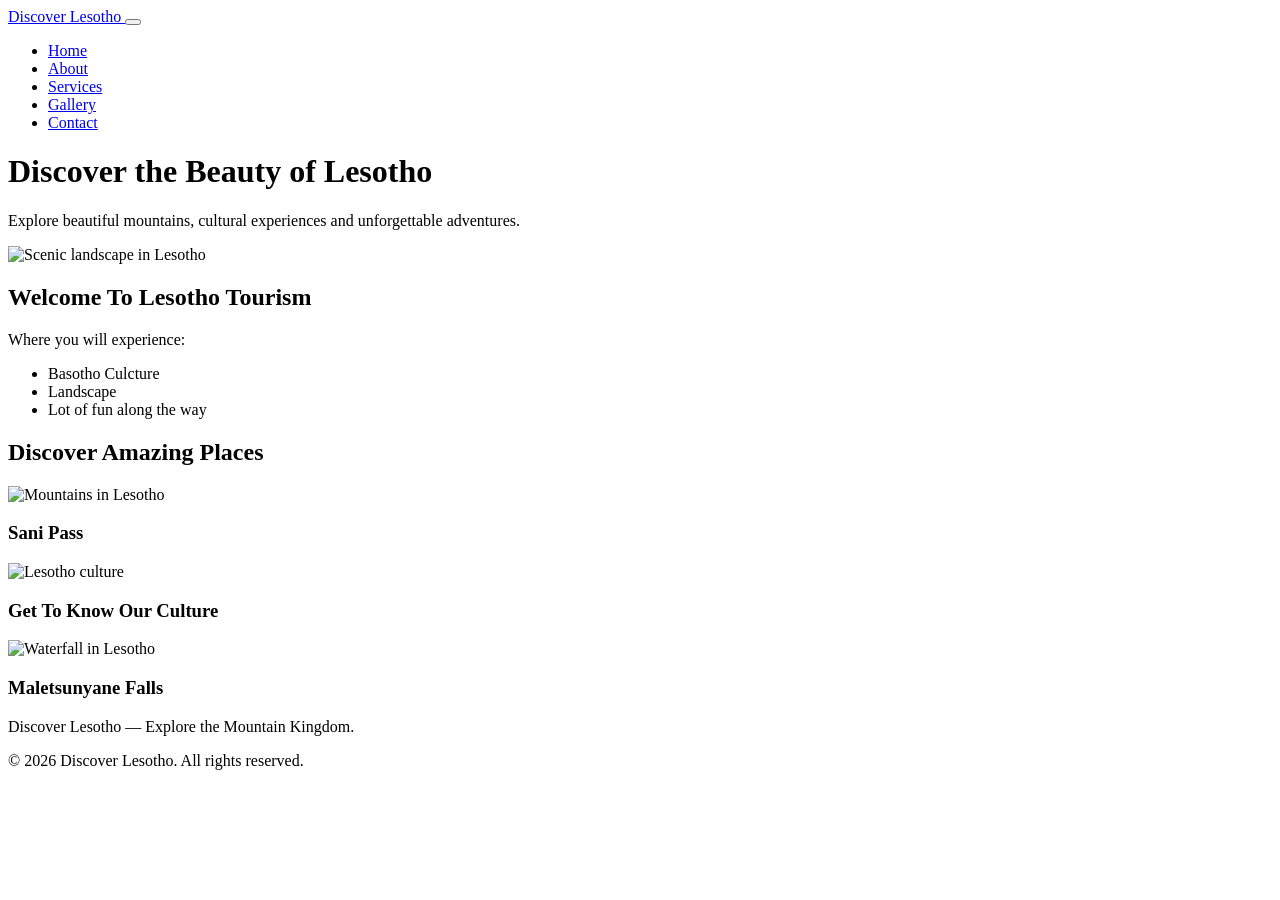
==== index.html @ d7bb5fa7 "Add files via upload" ====
<!DOCTYPE html>
<html lang="en">

<head>
    
    <meta charset="UTF-8">
    <meta name="viewport" content="width=device-width, initial-scale=1.0">

    <title>Discover Lesotho | Home</title>

    
    <link href="css/bootstrap.min.css"
          rel="stylesheet">

    
    <link rel="stylesheet" href="css/style.css">
</head>

<body>

    
    <nav class="navbar navbar-expand-lg navbar-dark site-navbar">
        <div class="container">

            <a class="navbar-brand fw-bold" href="index.html">
                Discover Lesotho
            </a>

            
            <button class="navbar-toggler" type="button"
                    data-bs-toggle="collapse"
                    data-bs-target="#menu">
                <span class="navbar-toggler-icon"></span>
            </button>

            
            <div class="collapse navbar-collapse" id="menu">
                <ul class="navbar-nav ms-auto">
                    <li class="nav-item">
                        <a class="nav-link active" href="index.html">Home</a>
                    </li>

                    <li class="nav-item">
                        <a class="nav-link" href="about.html">About</a>
                    </li>

                    <li class="nav-item">
                        <a class="nav-link" href="services.html">Services</a>
                    </li>

                    <li class="nav-item">
                        <a class="nav-link" href="gallery.html">Gallery</a>
                    </li>

                    <li class="nav-item">
                        <a class="nav-link" href="contact.html">Contact</a>
                    </li>
                </ul>
            </div>

        </div>
    </nav>


    
    <header class="hero">
        <div class="container text-center">

        

            <h1>Discover the Beauty of Lesotho</h1>

            <p class="hero-text">
                Explore beautiful mountains, cultural experiences
                and unforgettable adventures.
            </p>


        </div>
    </header>


    
    <section class="section-space">
        <div class="container">
            <div class="row align-items-center g-4">

                
                <div class="col-lg-6">
                    <img
                        src="images/img4.jpg"
                        class="feature-image"
                        alt="Scenic landscape in Lesotho">
                </div>

                
                <div class="col-lg-6">


                    <h2>Welcome To Lesotho Tourism</h2>

                    <p>
                        Where you will experience:
                    </p>

                    <ul class="check-list">
                        <li>Basotho Culcture</li>
                        <li>Landscape</li>
                        <li>Lot of fun along the way</li>
                    </ul>

                    

                </div>
            </div>
        </div>
    </section>


    
    <section class="section-space destinations-section">
        <div class="container">

            <div class="text-center mb-4">
                
                <h2>Discover Amazing Places</h2>
                
            </div>

            <div class="row g-4">

                
                <div class="col-md-4">
                    <div class="card destination-card h-100">

                        <img src="images/img6.jpg"
                             class="card-img-top"
                             alt="Mountains in Lesotho">

                        <div class="card-body">
                            <h3 class="card-title">Sani Pass</h3>

                    

                        </div>

                    </div>
                </div>

                
                <div class="col-md-4">
                    <div class="card destination-card h-100">

                        <img src="images/img9.jpg"
                             class="card-img-top"
                             alt="Lesotho culture">

                        <div class="card-body">
                            <h3 class="card-title">Get To Know Our Culture</h3>


                        </div>

                    </div>
                </div>

                
                <div class="col-md-4">
                    <div class="card destination-card h-100">

                        <img src="images/img1.jpg"
                             class="card-img-top"
                             alt="Waterfall in Lesotho">

                        <div class="card-body">
                            <h3 class="card-title">Maletsunyane Falls</h3>

                            
                        </div>

                    </div>
                </div>

            </div>
        </div>
    </section>


    
    <footer class="site-footer text-center">
        <div class="container">
            <p>Discover Lesotho — Explore the Mountain Kingdom.</p>
            <p>&copy; 2026 Discover Lesotho. All rights reserved.</p>
        </div>
    </footer>


    
    <script src="js/bootstrap.bundle.min.js"></script>

    
    <script src="js/script.js"></script>

</body>
</html>
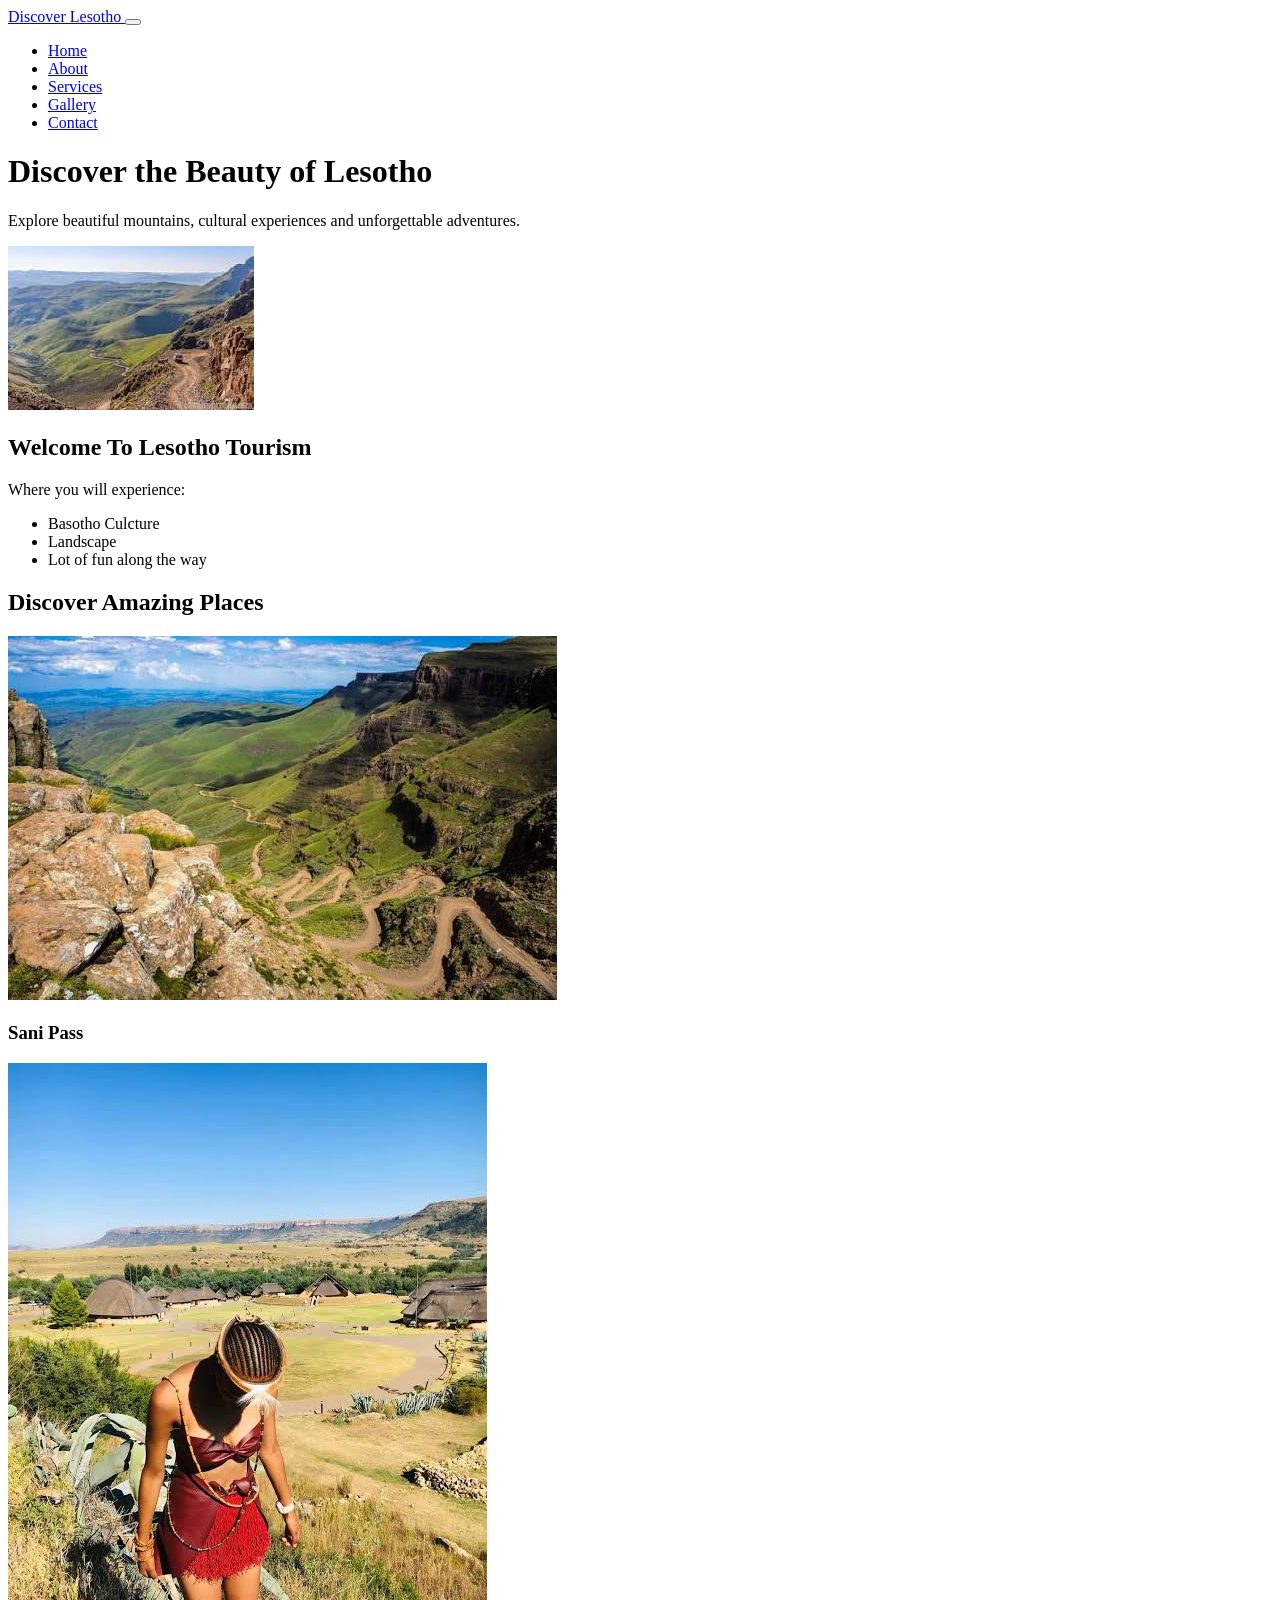
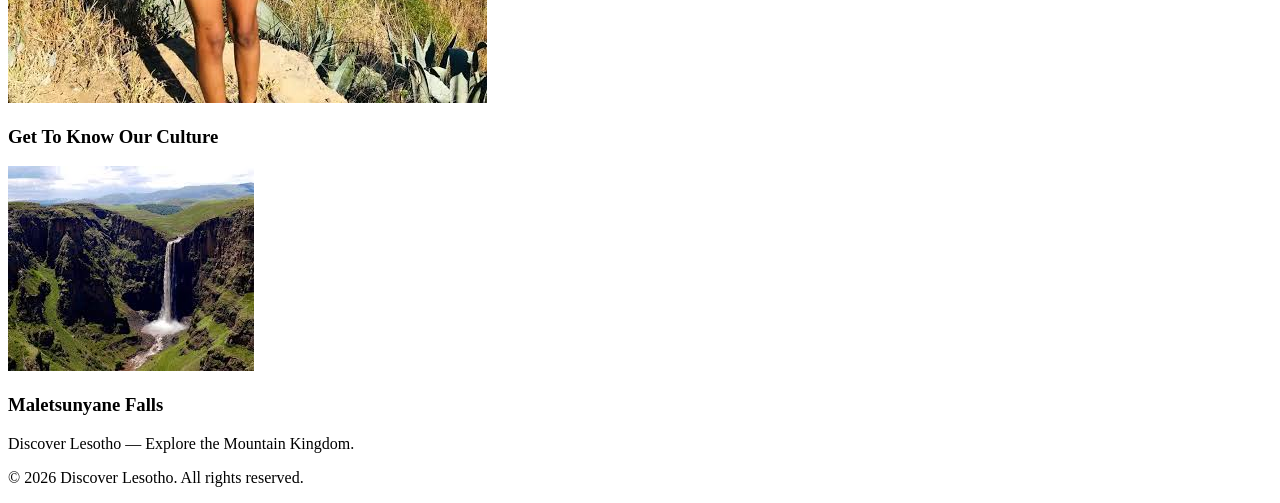
==== commit 9a87c528: "Update index.html" ====
--- a/index.html
+++ b/index.html
@@ -88,7 +88,7 @@
                 
                 <div class="col-lg-6">
                     <img
-                        src="images/img4.jpg"
+                        src="img4.jpg"
                         class="feature-image"
                         alt="Scenic landscape in Lesotho">
                 </div>
@@ -133,7 +133,7 @@
                 <div class="col-md-4">
                     <div class="card destination-card h-100">
 
-                        <img src="images/img6.jpg"
+                        <img src="img6.jpg"
                              class="card-img-top"
                              alt="Mountains in Lesotho">
 
@@ -151,7 +151,7 @@
                 <div class="col-md-4">
                     <div class="card destination-card h-100">
 
-                        <img src="images/img9.jpg"
+                        <img src="img9.jpg"
                              class="card-img-top"
                              alt="Lesotho culture">
 
@@ -168,7 +168,7 @@
                 <div class="col-md-4">
                     <div class="card destination-card h-100">
 
-                        <img src="images/img1.jpg"
+                        <img src="img1.jpg"
                              class="card-img-top"
                              alt="Waterfall in Lesotho">
 
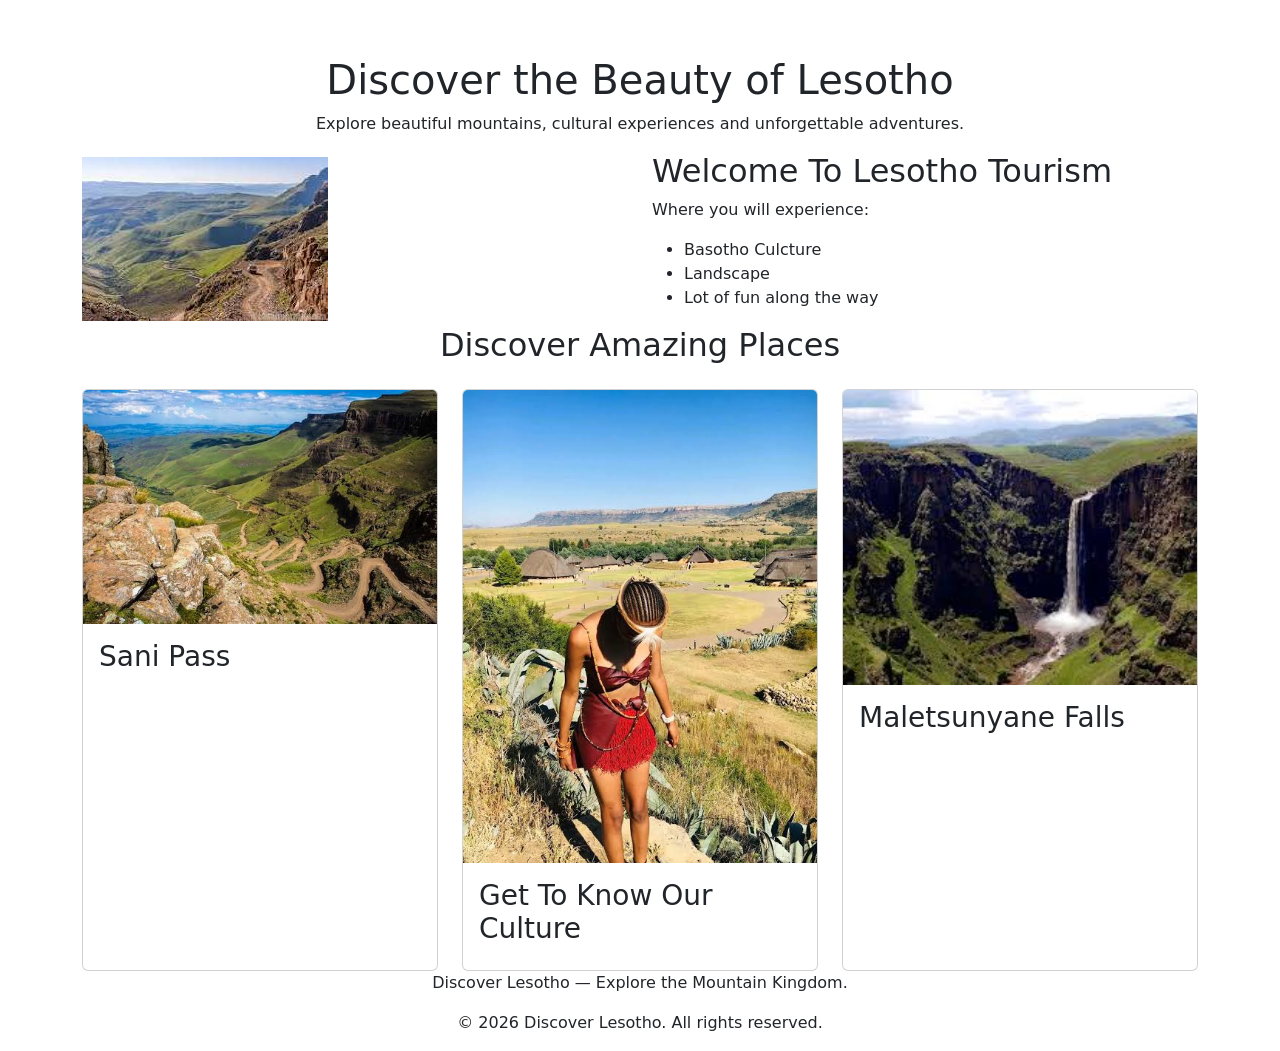
==== commit 7e7808d5: "Update index.html" ====
--- a/index.html
+++ b/index.html
@@ -9,7 +9,7 @@
     <title>Discover Lesotho | Home</title>
 
     
-    <link href="css/bootstrap.min.css"
+    <link href="bootstrap.min.css"
           rel="stylesheet">
 
     
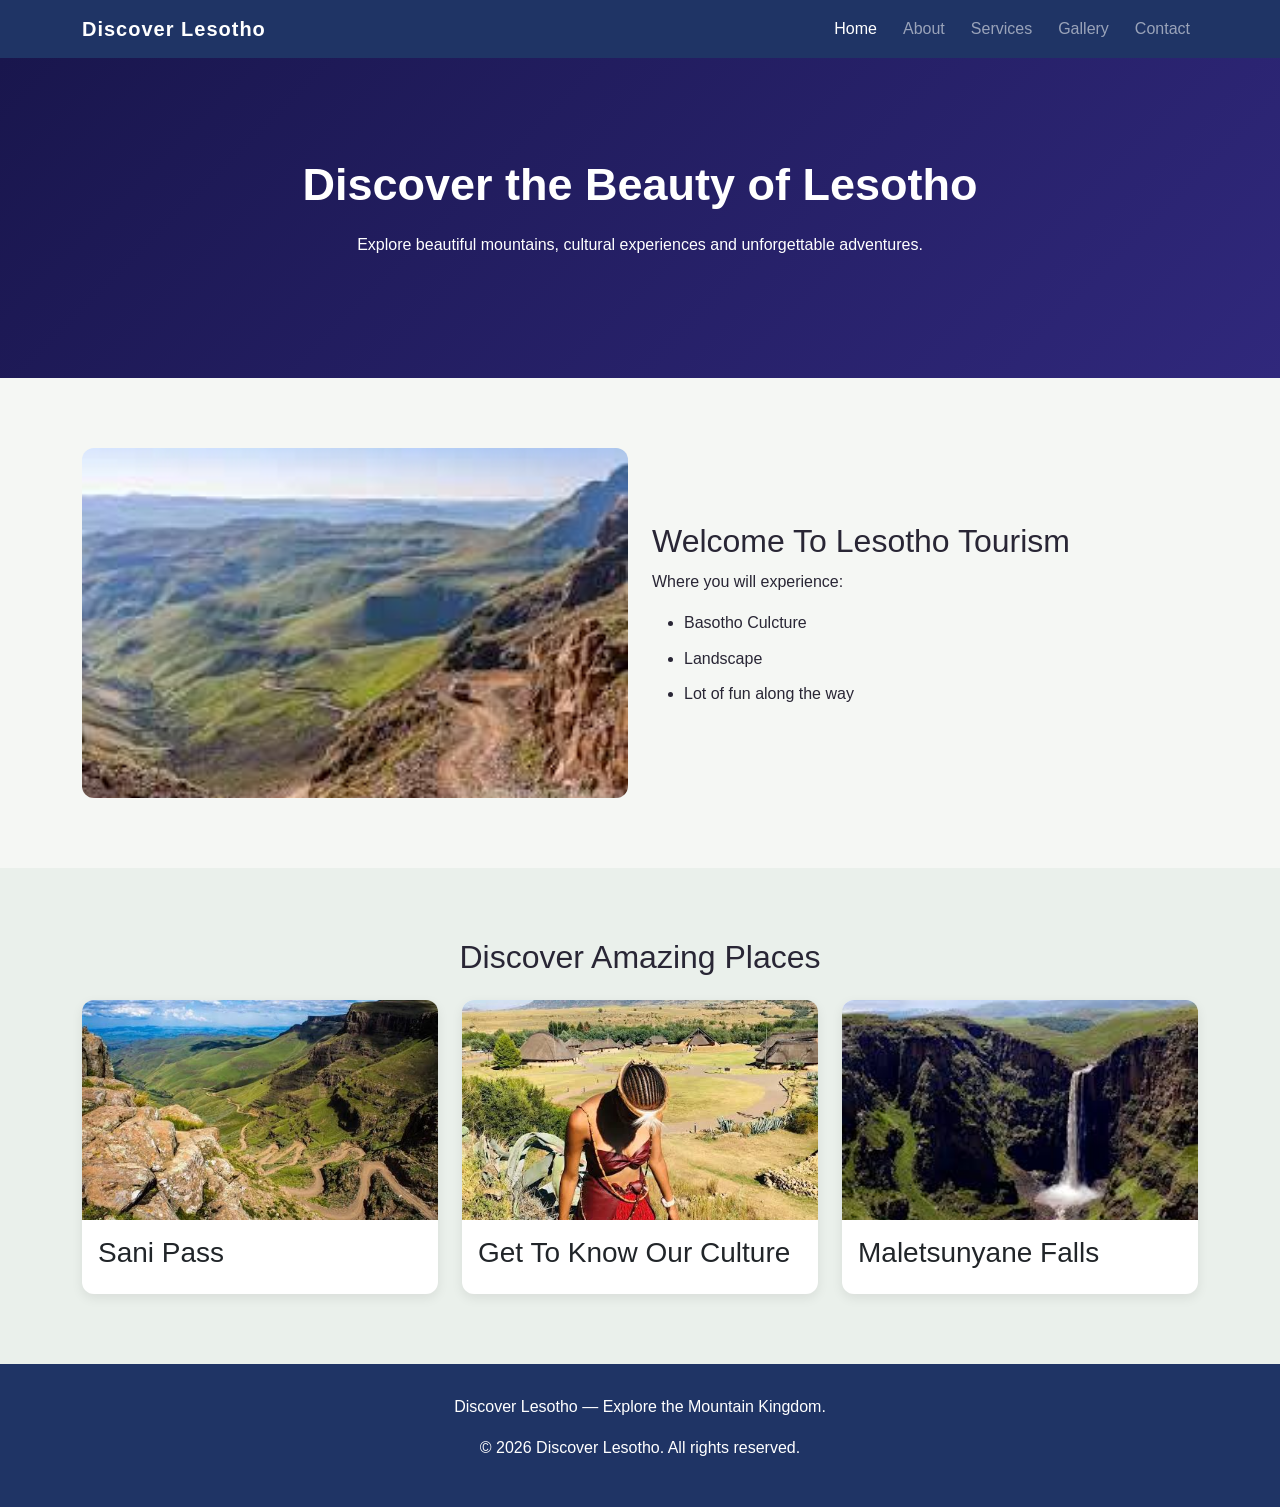
==== commit 8969ed65: "Update index.html" ====
--- a/index.html
+++ b/index.html
@@ -13,7 +13,7 @@
           rel="stylesheet">
 
     
-    <link rel="stylesheet" href="css/style.css">
+    <link rel="stylesheet" href="style.css">
 </head>
 
 <body>
--- a/style.css
+++ b/style.css
@@ -0,0 +1,274 @@
+
+body {
+    margin: 0;
+    font-family: Arial, sans-serif;
+    background-color: #f5f7f4;
+    color: #292635;
+    line-height: 1.6;
+}
+
+
+.site-navbar {
+    background-color: #1f3465;
+}
+
+.navbar-brand {
+    letter-spacing: 1px;
+}
+
+.nav-link {
+    margin-left: 10px;
+}
+
+.nav-link:hover {
+    color: #7f7be8;
+}
+
+
+.hero {
+    background: linear-gradient(135deg, #19164d, #30287c);
+    color: white;
+    padding: 100px 20px;
+}
+
+.hero h1 {
+    font-size: 45px;
+    font-weight: bold;
+}
+
+.hero-text {
+    max-width: 600px;
+    margin: 20px auto;
+}
+
+
+.eyebrow {
+    color: #bd8c2d;
+    font-weight: bold;
+    letter-spacing: 2px;
+    font-size: 13px;
+}
+
+
+.section-space {
+    padding-top: 70px;
+    padding-bottom: 70px;
+}
+
+
+.feature-image {
+    width: 100%;
+    height: 350px;
+    object-fit: cover;
+    border-radius: 12px;
+}
+
+
+.check-list li {
+    margin-bottom: 10px;
+}
+
+
+.btn-brand {
+    background-color: #22176b;
+    color: white;
+    border: none;
+    padding: 12px 22px;
+    border-radius: 6px;
+    text-decoration: none;
+}
+
+.btn-brand:hover {
+    background-color: #131045;
+    color: white;
+}
+
+
+.destinations-section {
+    background-color: #eaf0eb;
+}
+
+.destination-card {
+    border: none;
+    border-radius: 12px;
+    overflow: hidden;
+    box-shadow: 0 4px 12px rgba(0, 0, 0, 0.08);
+    transition: transform 0.3s ease;
+}
+
+.destination-card:hover {
+    transform: translateY(-6px);
+}
+
+.destination-card img {
+    width: 100%;
+    height: 220px;
+    object-fit: cover;
+}
+
+
+.site-footer {
+    background-color: #1f3465;
+    color: white;
+    padding: 30px 10px;
+}
+
+
+@media (max-width: 576px) {
+    .hero {
+        padding: 65px 15px;
+    }
+
+    .hero h1 {
+        font-size: 32px;
+    }
+
+    .feature-image {
+        height: 260px;
+    }
+}
+
+
+
+.page-header {
+    background-color: #eaf0eb;
+    padding: 65px 20px;
+}
+
+.page-header h1 {
+    color: #24176b;
+    font-size: 42px;
+    font-weight: bold;
+}
+
+.page-header p:not(.eyebrow) {
+    max-width: 650px;
+    margin: 15px auto 0;
+}
+
+
+
+.activity-box {
+    background-color: white;
+    padding: 30px;
+    border-radius: 12px;
+    border-left: 5px solid #1f176b;
+    box-shadow: 0 4px 12px rgba(0, 0, 0, 0.06);
+    transition: transform 0.3s ease;
+}
+
+.activity-box:hover {
+    transform: translateY(-5px);
+}
+
+.activity-box h3 {
+    color: #1a176b;
+    margin-bottom: 15px;
+}
+
+
+
+.gallery-item {
+    height: 100%;
+    padding-bottom: 15px;
+}
+
+.gallery-image {
+    width: 100%;
+    height: 250px;
+    object-fit: cover;
+    border-radius: 12px;
+    cursor: pointer;
+    transition: transform 0.3s ease, box-shadow 0.3s ease;
+}
+
+.gallery-image:hover,
+.gallery-image:focus {
+    transform: scale(1.02);
+    box-shadow: 0 8px 20px rgba(0, 0, 0, 0.18);
+    outline: 2px solid #17186b;
+}
+
+.gallery-item h3 {
+    font-size: 21px;
+    color: #24176b;
+    margin-top: 16px;
+}
+
+.gallery-item p {
+    color: #52615a;
+}
+
+
+#largePhoto {
+    max-height: 70vh;
+    object-fit: contain;
+}
+
+
+
+.contact-info {
+    margin-top: 25px;
+    padding: 18px;
+    background-color: #eaf0eb;
+    border-left: 4px solid #1f176b;
+    border-radius: 6px;
+}
+
+.contact-info h3 {
+    color: #24176b;
+    font-size: 20px;
+}
+
+
+.contact-form-card {
+    background-color: white;
+    padding: 30px;
+    border-radius: 12px;
+    box-shadow: 0 4px 18px rgba(0, 0, 0, 0.08);
+}
+
+.contact-form-card h2 {
+    color: #21176b;
+    margin-bottom: 12px;
+}
+
+
+.contact-form-card .form-control,
+.contact-form-card .form-select {
+    padding: 12px;
+    border-radius: 6px;
+}
+
+.contact-form-card .form-control:focus,
+.contact-form-card .form-select:focus {
+    border-color: #1d176b;
+    box-shadow: 0 0 0 0.2rem rgba(23, 107, 85, 0.15);
+}
+
+
+.form-message {
+    margin-bottom: 15px;
+    padding: 12px;
+    border-radius: 6px;
+    display: none;
+}
+
+.form-message.success {
+    display: block;
+    background-color: #d1e7dd;
+    color: #1a0f51;
+}
+
+.form-message.error {
+    display: block;
+    background-color: #f8d7da;
+    color: #842029;
+}
+
+
+@media (max-width: 576px) {
+    .contact-form-card {
+        padding: 20px;
+    }
+}
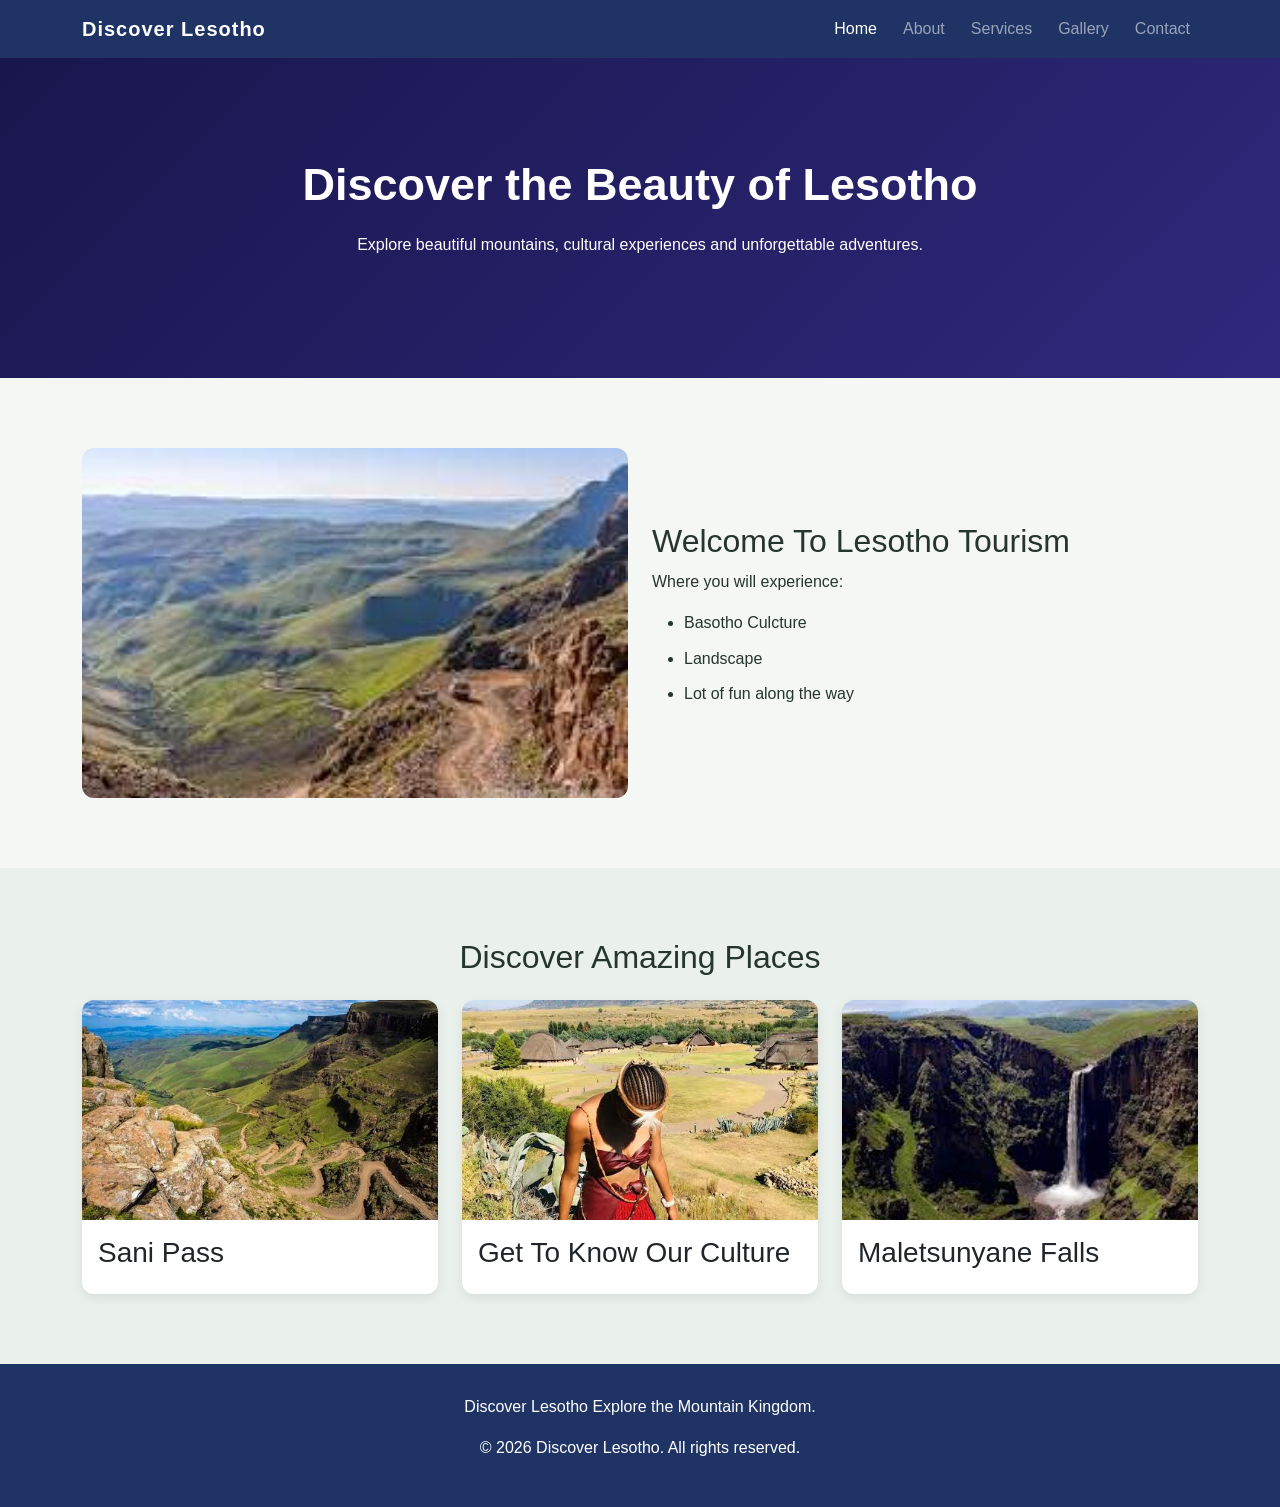
==== commit 0bd94564: "Update index.html" ====
--- a/index.html
+++ b/index.html
@@ -189,17 +189,17 @@
     
     <footer class="site-footer text-center">
         <div class="container">
-            <p>Discover Lesotho — Explore the Mountain Kingdom.</p>
+            <p>Discover Lesotho Explore the Mountain Kingdom.</p>
             <p>&copy; 2026 Discover Lesotho. All rights reserved.</p>
         </div>
     </footer>
 
 
     
-    <script src="js/bootstrap.bundle.min.js"></script>
-
-    
-    <script src="js/script.js"></script>
+    <script src="bootstrap.bundle.min.js"></script>
+
+    
+    <script src="script.js"></script>
 
 </body>
 </html>
--- a/style.css
+++ b/style.css
@@ -272,3 +272,122 @@
         padding: 20px;
     }
 }
+
+
+/* =================================
+   PROFESSIONAL CONTACT PAGE DESIGN
+================================= */
+
+/* Contact page background */
+body {
+    font-family: Arial, sans-serif;
+    background-color: #f5f7f5;
+    color: #26352f;
+}
+
+/* Contact page heading */
+.page-header {
+    background: linear-gradient(135deg, #e8f0eb, #dce9e1);
+    padding: 75px 20px;
+}
+
+.page-header h1 {
+    color: #173f35;
+    font-size: 38px;
+    font-weight: 700;
+}
+
+/* Contact section spacing */
+.contact-form-card {
+    background-color: #ffffff;
+    padding: 35px;
+    border-radius: 16px;
+    border: 1px solid #e3e9e5;
+    box-shadow: 0 8px 25px rgba(0, 0, 0, 0.07);
+}
+
+/* Form heading */
+.contact-form-card h2 {
+    color: #176b55;
+    font-size: 26px;
+    font-weight: 700;
+    margin-bottom: 12px;
+}
+
+/* Form labels */
+.contact-form-card .form-label {
+    color: #26352f;
+    font-weight: 600;
+    margin-bottom: 8px;
+}
+
+/* Text boxes and dropdowns */
+.contact-form-card .form-control,
+.contact-form-card .form-select {
+    min-height: 48px;
+    padding: 12px 15px;
+    border: 1px solid #d5ded8;
+    border-radius: 8px;
+    background-color: #fbfcfb;
+    font-size: 15px;
+}
+
+/* Text area */
+.contact-form-card textarea.form-control {
+    min-height: 130px;
+}
+
+/* Input focus effect */
+.contact-form-card .form-control:focus,
+.contact-form-card .form-select:focus {
+    border-color: #176b55;
+    box-shadow: 0 0 0 3px rgba(23, 107, 85, 0.13);
+    background-color: #ffffff;
+}
+
+/* Email instructions */
+.email-help {
+    display: block;
+    margin-top: 7px;
+    color: #68766e;
+    font-size: 12px;
+}
+
+/* Submit button */
+.contact-form-card .btn-brand {
+    min-height: 46px;
+    padding: 11px 24px;
+    font-weight: 600;
+    border-radius: 8px;
+}
+
+/* Contact information boxes */
+.contact-info {
+    background-color: #eaf1ec;
+    padding: 22px;
+    margin-top: 20px;
+    border-radius: 10px;
+    border-left: 4px solid #176b55;
+}
+
+/* Responsive design for phones */
+@media (max-width: 576px) {
+
+    .page-header {
+        padding: 50px 15px;
+    }
+
+    .page-header h1 {
+        font-size: 30px;
+    }
+
+    .contact-form-card {
+        padding: 22px 18px;
+        border-radius: 12px;
+    }
+
+    .contact-form-card h2 {
+        font-size: 23px;
+    }
+}
+
